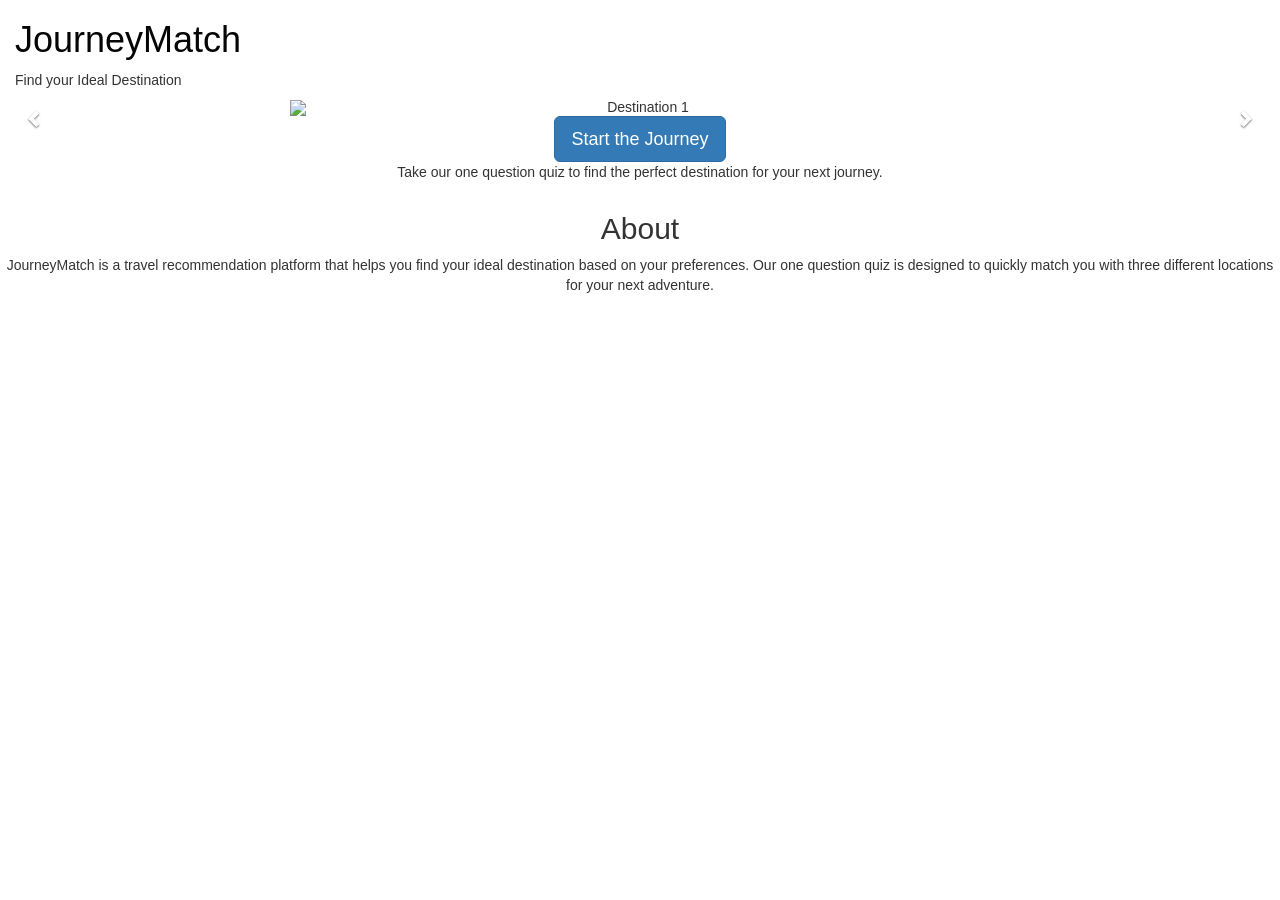
==== index.html @ 7e02f10c "Project Structure complete" ====
<!doctype html>
<html lang="en">
    <head>
        <meta charset="UTF-8" />
        <meta
            name="viewport"
            content="width=device-width, initial-scale=1.0" />
        <title>JourneyMatch</title>
        <link
            rel="stylesheet"
            href="https://maxcdn.bootstrapcdn.com/bootstrap/3.4.1/css/bootstrap.min.css" />
        <link
            rel="stylesheet"
            href="style.css" />
        <script src="https://ajax.googleapis.com/ajax/libs/jquery/3.7.1/jquery.min.js"></script>
        <script src="https://maxcdn.bootstrapcdn.com/bootstrap/3.4.1/js/bootstrap.min.js"></script>
    </head>
    <body>
        <div class="container-fluid text-left">
            <a class="title" href="index.html"><h1>JourneyMatch</h1></a>
            <p>Find your Ideal Destination</p>
        </div>
        <div class="row">
        <div class="col-md-12 text-center">
            <div
                id="imageCarousel"
                class="carousel slide"
                data-ride="carousel">
                <!-- Indicators  -->
                <ol class="carousel-indicators">
                    <li
                        data-target="#imageCarousel"
                        data-slide-to="0"
                        class="active"></li>
                    <li
                        data-target="#imageCarousel"
                        data-slide-to="1"></li>
                    <li
                        data-target="#imageCarousel"
                        data-slide-to="2"></li>
                </ol>
                <!-- Wrapper for slides -->
                <div class="carousel-inner">
                    <div class="item active">
                    <img
                        src="images/destination1.jpg"
                        alt="Destination 1"
                        class="img-responsive center-block" />
                    </div>
                    <div class="item">
                        <img
                            src="images/destination2.jpg"
                            alt="Destination 2"
                            class="img-responsive center-block" />
                    </div>
                    <div class="item">
                        <img
                            src="images/destination3.jpg"
                            alt="Destination 3"
                            class="img-responsive center-block" />
                    </div>
                </div>
                <!-- Left and right controls -->
                <a
                    class="left carousel-control"
                    href="#imageCarousel"
                    data-slide="prev">
                    <span class="glyphicon glyphicon-chevron-left" aria-hidden="true"></span>
                    <span class="sr-only">Previous</span>
                </a>
                <a
                    class="right carousel-control"
                    href="#imageCarousel"
                    data-slide="next">
                        <span class="glyphicon glyphicon-chevron-right" aria-hidden="true"></span>
                        <span class="sr-only">Next</span>
                </a>
            </div>
        </div>
            <div class="col-md-12 text-center">
                <a 
                    href="question.html"
                    class="btn btn-primary btn-lg"
                    type="button">
                    Start the Journey</a>
                <p>
                    Take our one question quiz to find the perfect destination for your next journey.
                </p>
            </div>
            <div class="col-md-12 text-center">
                <h2>About</h2>
                <p>
                    JourneyMatch is a travel recommendation platform that helps you find your ideal destination based on your preferences. 
                    Our one question quiz is designed to quickly match you with three different locations for your next adventure.
                </p>
            </div>
        </div>
    </body>
</html>
---- style.css ----
.carousel-inner .item img{
	width: 70%;
	max-width: 700px;
	height: auto;
	display: block;
	margin: 0 auto;
}

/* Move carousel controls outward and improve visibility */
.carousel-control{
	width:40px;
	height:40px;
	top:50%;
	transform:translateY(-50%);
	background: transparent; /* removed gray circle */
	border-radius:50%;
	z-index:5;
	opacity:1;
}
/* .carousel-control:hover{ background: rgba(0,0,0,0.12); } */
.carousel-control .glyphicon{
	color:#fff;
	font-size:18px;
	line-height:40px;
}
/* Force-remove any leftover background/shadow from other styles */
.carousel-control,
.carousel-control.left,
.carousel-control.right{
    background: none !important;
    background-image: none !important;
    box-shadow: none !important;
}
.carousel-control:before{ background: none !important; }

/* Center button row (Bootstrap 3 compatibility) */
.row.justify-content-center {
    text-align: center;
    margin: 0 auto;
    display: flex;
    justify-content: center;
}
.row.justify-content-center .col-xs-6,
.row.justify-content-center .col-sm-4 {
    float: none;
    display: inline-block;
    vertical-align: top;
}

@media (min-width:768px){
	/* Keep controls visible on larger screens */
	.carousel-control.left{ left:10px; }
	.carousel-control.right{ right:10px; }
}
@media (max-width:767px){
	.carousel-control.left{ left:5px; }
	.carousel-control.right{ right:5px; }
}

a.title{
    color: #050505;
    text-decoration: none;

}
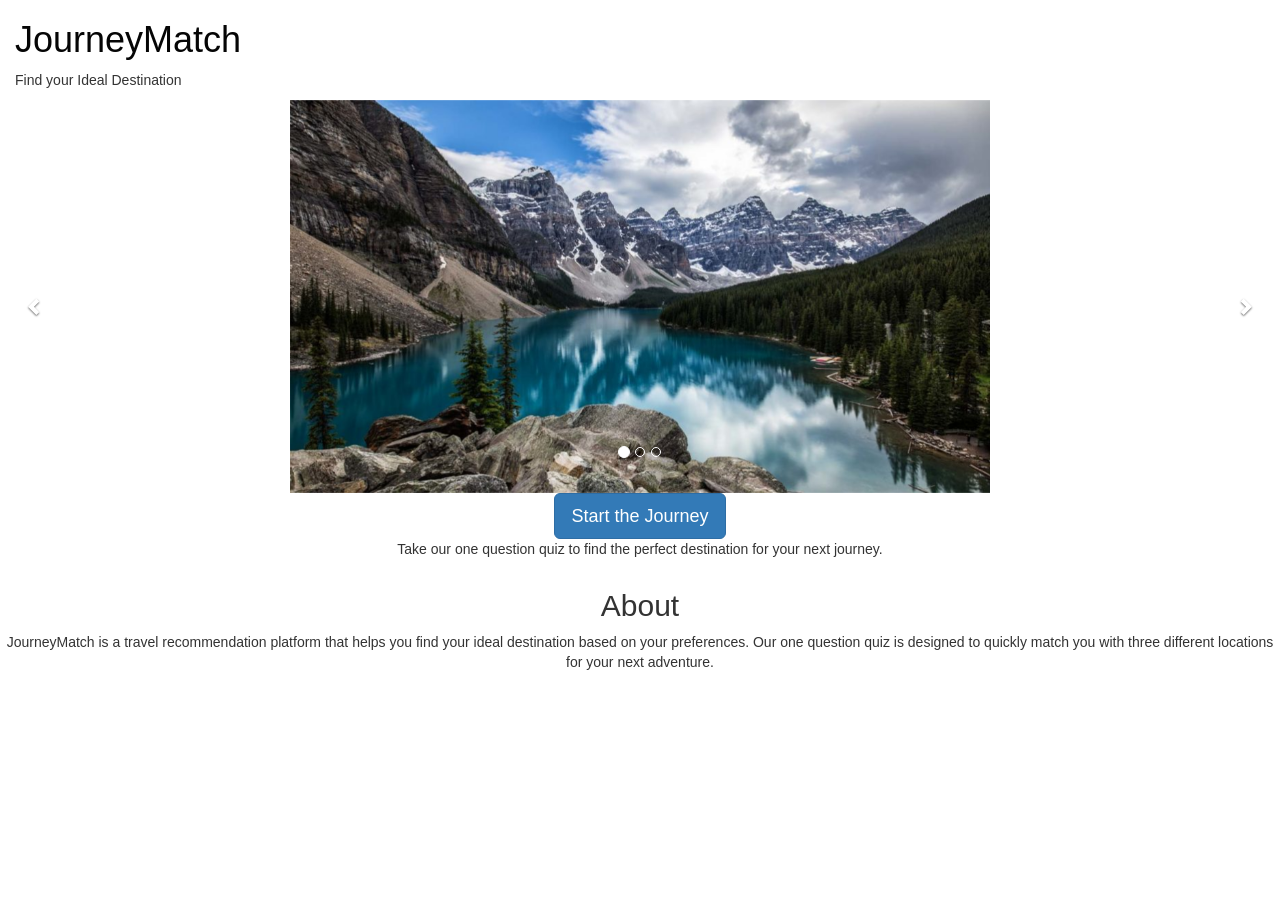
==== commit 8fd8670f: "Fixing Changes" ====
--- a/index.html
+++ b/index.html
@@ -43,19 +43,19 @@
                 <div class="carousel-inner">
                     <div class="item active">
                     <img
-                        src="images/destination1.jpg"
+                        src="Images/Destination1.jpg"
                         alt="Destination 1"
                         class="img-responsive center-block" />
                     </div>
                     <div class="item">
                         <img
-                            src="images/destination2.jpg"
+                            src="Images/Destination2.jpg"
                             alt="Destination 2"
                             class="img-responsive center-block" />
                     </div>
                     <div class="item">
                         <img
-                            src="images/destination3.jpg"
+                            src="Images/Destination3.jpg"
                             alt="Destination 3"
                             class="img-responsive center-block" />
                     </div>
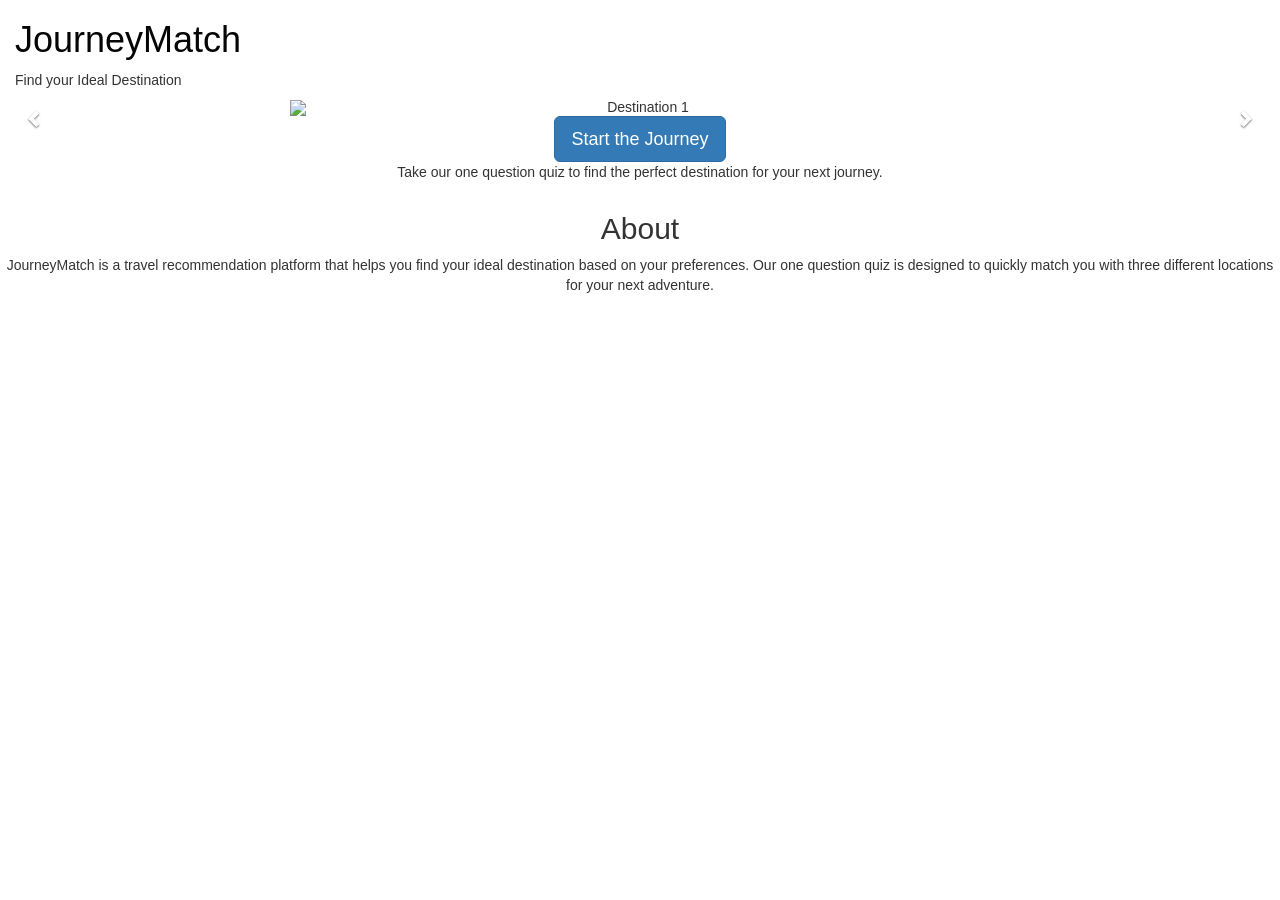
==== commit c1365cb4: "Answers moved to result" ====
--- a/index.html
+++ b/index.html
@@ -43,19 +43,19 @@
                 <div class="carousel-inner">
                     <div class="item active">
                     <img
-                        src="Images/Destination1.jpg"
+                        src="images/destination1.jpg"
                         alt="Destination 1"
                         class="img-responsive center-block" />
                     </div>
                     <div class="item">
                         <img
-                            src="Images/Destination2.jpg"
+                            src="images/destination2.jpg"
                             alt="Destination 2"
                             class="img-responsive center-block" />
                     </div>
                     <div class="item">
                         <img
-                            src="Images/Destination3.jpg"
+                            src="images/destination3.jpg"
                             alt="Destination 3"
                             class="img-responsive center-block" />
                     </div>
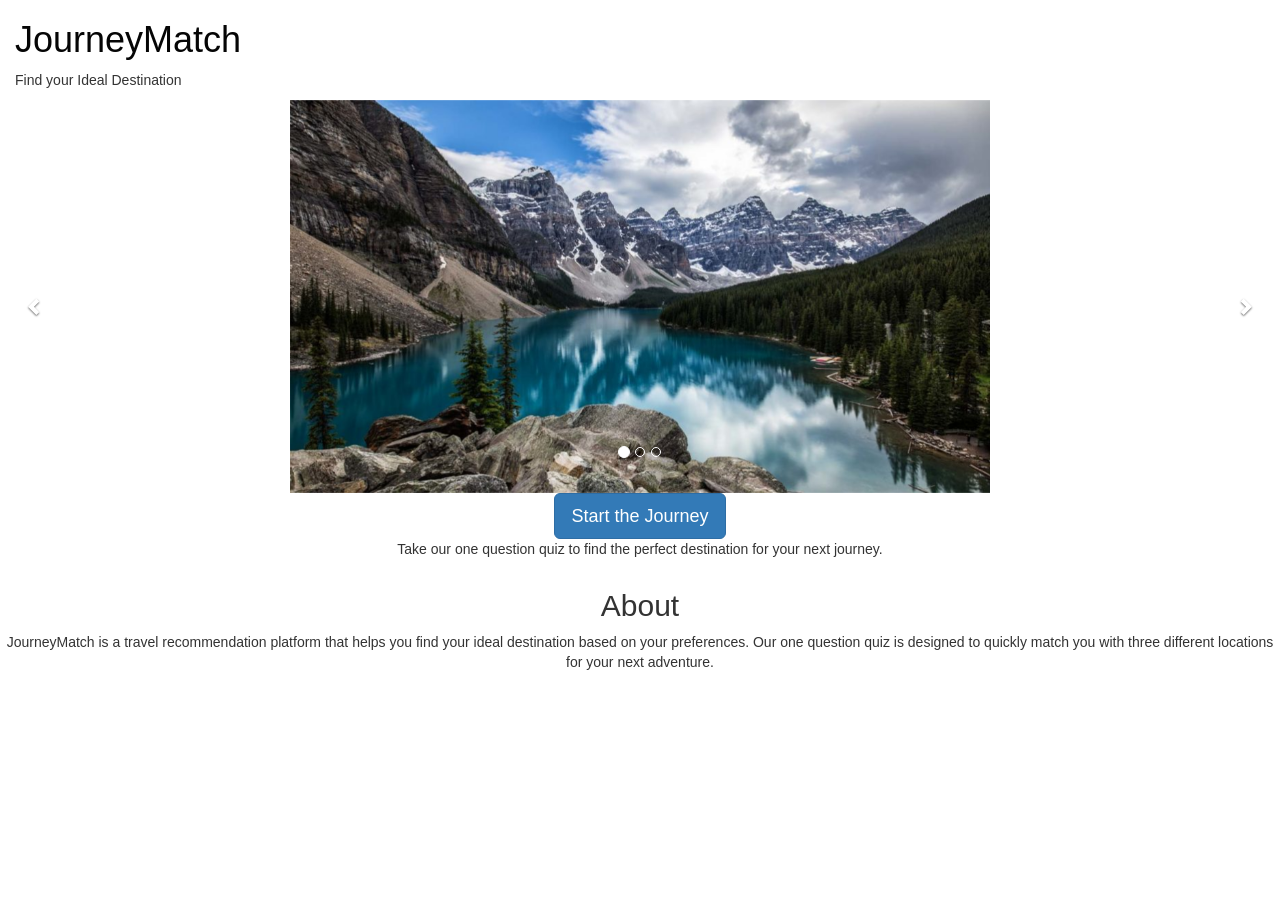
==== commit e015ffc0: "Changes to be committed:     modified:   index.html" ====
--- a/index.html
+++ b/index.html
@@ -43,19 +43,19 @@
                 <div class="carousel-inner">
                     <div class="item active">
                     <img
-                        src="images/destination1.jpg"
+                        src="Images/Destination1.jpg"
                         alt="Destination 1"
                         class="img-responsive center-block" />
                     </div>
                     <div class="item">
                         <img
-                            src="images/destination2.jpg"
+                            src="Images/Destination2.jpg"
                             alt="Destination 2"
                             class="img-responsive center-block" />
                     </div>
                     <div class="item">
                         <img
-                            src="images/destination3.jpg"
+                            src="Images/Destination3.jpg"
                             alt="Destination 3"
                             class="img-responsive center-block" />
                     </div>
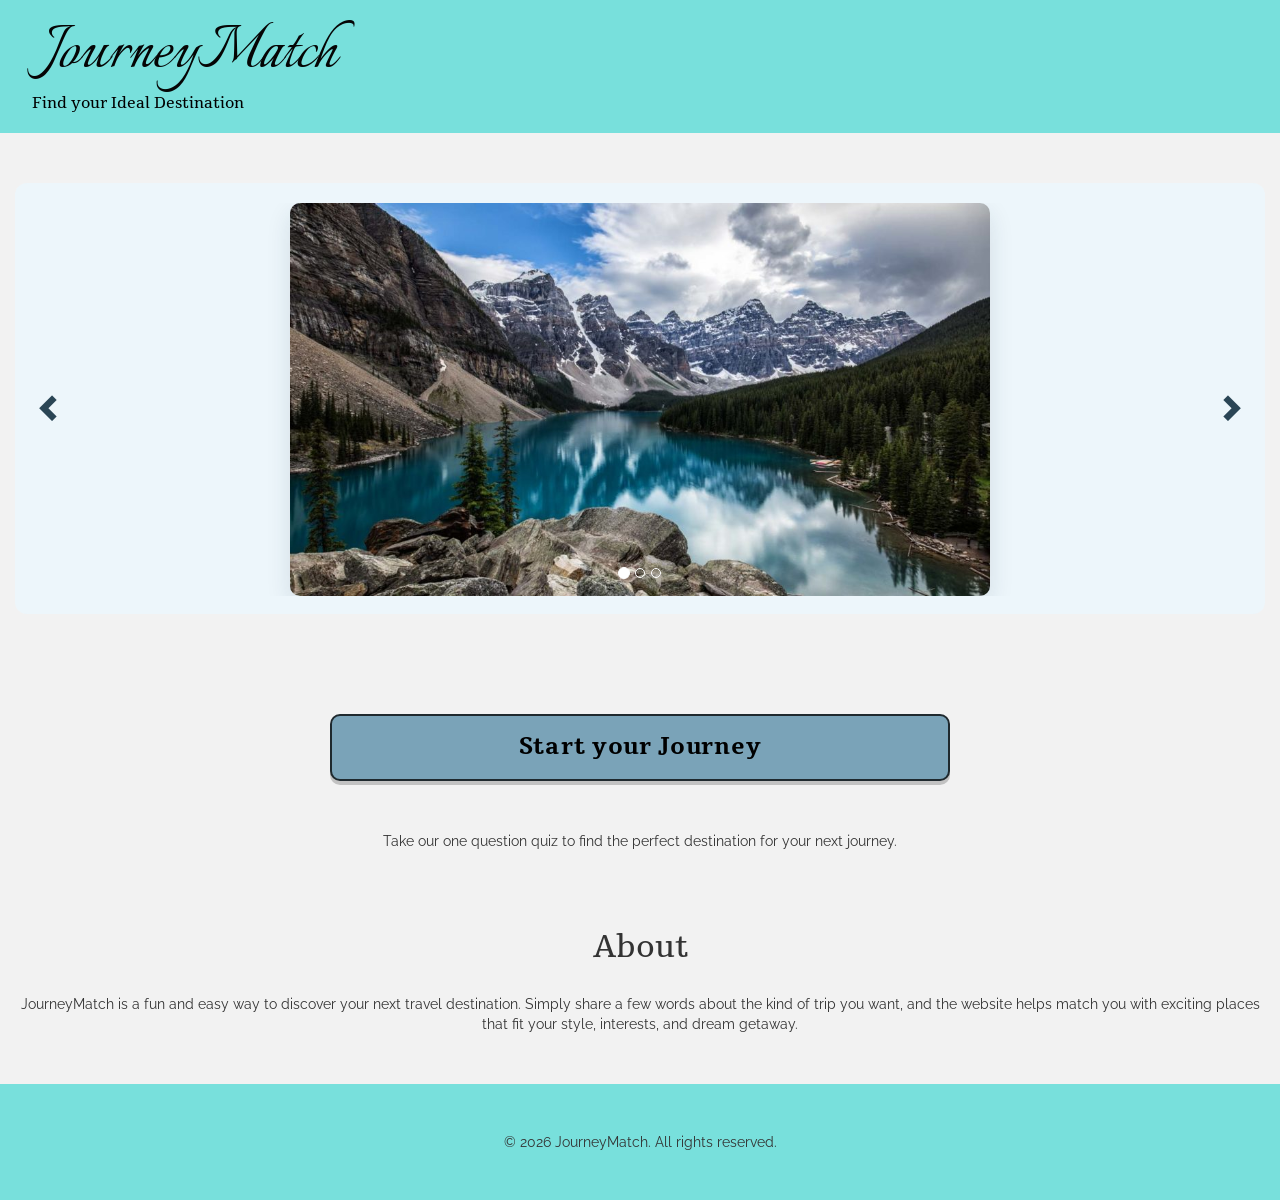
==== commit 3c09df75: "styling home, question, and result pages" ====
--- a/index.html
+++ b/index.html
@@ -1,99 +1,130 @@
 <!doctype html>
 <html lang="en">
-    <head>
-        <meta charset="UTF-8" />
-        <meta
-            name="viewport"
-            content="width=device-width, initial-scale=1.0" />
-        <title>JourneyMatch</title>
-        <link
-            rel="stylesheet"
-            href="https://maxcdn.bootstrapcdn.com/bootstrap/3.4.1/css/bootstrap.min.css" />
-        <link
-            rel="stylesheet"
-            href="style.css" />
-        <script src="https://ajax.googleapis.com/ajax/libs/jquery/3.7.1/jquery.min.js"></script>
-        <script src="https://maxcdn.bootstrapcdn.com/bootstrap/3.4.1/js/bootstrap.min.js"></script>
-    </head>
-    <body>
-        <div class="container-fluid text-left">
-            <a class="title" href="index.html"><h1>JourneyMatch</h1></a>
-            <p>Find your Ideal Destination</p>
+  <head>
+    <meta charset="UTF-8" />
+    <meta
+      name="viewport"
+      content="width=device-width, initial-scale=1.0" />
+    <title>JourneyMatch</title>
+    <link
+      rel="stylesheet"
+      href="https://maxcdn.bootstrapcdn.com/bootstrap/3.4.1/css/bootstrap.min.css" />
+    <link
+      rel="stylesheet"
+      href="style.css" />
+    <script src="https://ajax.googleapis.com/ajax/libs/jquery/3.7.1/jquery.min.js"></script>
+    <script src="https://maxcdn.bootstrapcdn.com/bootstrap/3.4.1/js/bootstrap.min.js"></script>
+  </head>
+  <body>
+    <!-- Header section with the site title and slogan -->
+    <div class="container-fluid text-left">
+      <a
+        class="title"
+        href="index.html"
+        ><h1>JourneyMatch</h1></a
+      >
+      <p id="Slogen">Find your Ideal Destination</p>
+    </div>
+
+    <!-- Main section with the destination image carousel -->
+    <div class="row">
+      <div class="col-md-12 text-center">
+        <div
+          id="imageCarousel"
+          class="carousel slide"
+          data-ride="carousel">
+          <!-- Carousel indicators and image slides -->
+          <ol class="carousel-indicators">
+            <li
+              data-target="#imageCarousel"
+              data-slide-to="0"
+              class="active"></li>
+            <li
+              data-target="#imageCarousel"
+              data-slide-to="1"></li>
+            <li
+              data-target="#imageCarousel"
+              data-slide-to="2"></li>
+          </ol>
+
+          <div class="carousel-inner">
+            <div class="item active">
+              <img
+                src="Images/Destination1.jpg"
+                alt="Destination 1"
+                class="img-responsive center-block" />
+            </div>
+            <div class="item">
+              <img
+                src="Images/Destination2.jpg"
+                alt="Destination 2"
+                class="img-responsive center-block" />
+            </div>
+            <div class="item">
+              <img
+                src="Images/Destination3.jpg"
+                alt="Destination 3"
+                class="img-responsive center-block" />
+            </div>
+          </div>
+
+          <!-- Carousel controls for previous and next slides -->
+          <a
+            class="left carousel-control"
+            href="#imageCarousel"
+            data-slide="prev">
+            <span
+              class="glyphicon glyphicon-chevron-left"
+              aria-hidden="true"></span>
+            <span class="sr-only">Previous</span>
+          </a>
+          <a
+            class="right carousel-control"
+            href="#imageCarousel"
+            data-slide="next">
+            <span
+              class="glyphicon glyphicon-chevron-right"
+              aria-hidden="true"></span>
+            <span class="sr-only">Next</span>
+          </a>
         </div>
-        <div class="row">
-        <div class="col-md-12 text-center">
-            <div
-                id="imageCarousel"
-                class="carousel slide"
-                data-ride="carousel">
-                <!-- Indicators  -->
-                <ol class="carousel-indicators">
-                    <li
-                        data-target="#imageCarousel"
-                        data-slide-to="0"
-                        class="active"></li>
-                    <li
-                        data-target="#imageCarousel"
-                        data-slide-to="1"></li>
-                    <li
-                        data-target="#imageCarousel"
-                        data-slide-to="2"></li>
-                </ol>
-                <!-- Wrapper for slides -->
-                <div class="carousel-inner">
-                    <div class="item active">
-                    <img
-                        src="Images/Destination1.jpg"
-                        alt="Destination 1"
-                        class="img-responsive center-block" />
-                    </div>
-                    <div class="item">
-                        <img
-                            src="Images/Destination2.jpg"
-                            alt="Destination 2"
-                            class="img-responsive center-block" />
-                    </div>
-                    <div class="item">
-                        <img
-                            src="Images/Destination3.jpg"
-                            alt="Destination 3"
-                            class="img-responsive center-block" />
-                    </div>
-                </div>
-                <!-- Left and right controls -->
-                <a
-                    class="left carousel-control"
-                    href="#imageCarousel"
-                    data-slide="prev">
-                    <span class="glyphicon glyphicon-chevron-left" aria-hidden="true"></span>
-                    <span class="sr-only">Previous</span>
-                </a>
-                <a
-                    class="right carousel-control"
-                    href="#imageCarousel"
-                    data-slide="next">
-                        <span class="glyphicon glyphicon-chevron-right" aria-hidden="true"></span>
-                        <span class="sr-only">Next</span>
-                </a>
-            </div>
-        </div>
-            <div class="col-md-12 text-center">
-                <a 
-                    href="question.html"
-                    class="btn btn-primary btn-lg"
-                    type="button">
-                    Start the Journey</a>
-                <p>
-                    Take our one question quiz to find the perfect destination for your next journey.
-                </p>
-            </div>
-            <div class="col-md-12 text-center">
-                <h2>About</h2>
-                <p>
-                    JourneyMatch is a travel recommendation platform that helps you find your ideal destination based on your preferences. 
-                    Our one question quiz is designed to quickly match you with three different locations for your next adventure.
-                </p>
-            </div>
-        </div>
-    </body>
+      </div>
+
+      <!-- CTA section with the main journey button -->
+      <div
+        class="col-md-12 text-center"
+        id="journeySection">
+        <a
+          href="question.html"
+          class="btn btn-primary btn-lg"
+          type="button"
+          id="button">
+          Start your Journey</a
+        >
+        <p>
+          Take our one question quiz to find the perfect destination for your
+          next journey.
+        </p>
+      </div>
+
+      <!-- About section describing the website purpose -->
+      <div class="col-md-12 text-center">
+        <h2 id="about">About</h2>
+        <p>
+          JourneyMatch is a fun and easy way to discover your next travel
+          destination. Simply share a few words about the kind of trip you want,
+          and the website helps match you with exciting places that fit your
+          style, interests, and dream getaway.
+        </p>
+      </div>
+    </div>
+
+    <!-- Footer section with copyright info -->
+    <footer
+      class="text-center"
+      id="footer"
+      style="margin-top: 20px">
+      <p>&copy; 2026 JourneyMatch. All rights reserved.</p>
+    </footer>
+  </body>
 </html>
--- a/style.css
+++ b/style.css
@@ -1,37 +1,16 @@
-.carousel-inner .item img{
-	width: 70%;
-	max-width: 700px;
-	height: auto;
-	display: block;
-	margin: 0 auto;
-}
-
-/* Move carousel controls outward and improve visibility */
-.carousel-control{
-	width:40px;
-	height:40px;
-	top:50%;
-	transform:translateY(-50%);
-	background: transparent; /* removed gray circle */
-	border-radius:50%;
-	z-index:5;
-	opacity:1;
-}
-/* .carousel-control:hover{ background: rgba(0,0,0,0.12); } */
-.carousel-control .glyphicon{
-	color:#fff;
-	font-size:18px;
-	line-height:40px;
-}
-/* Force-remove any leftover background/shadow from other styles */
-.carousel-control,
-.carousel-control.left,
-.carousel-control.right{
-    background: none !important;
-    background-image: none !important;
-    box-shadow: none !important;
-}
-.carousel-control:before{ background: none !important; }
+@import url('https://fonts.googleapis.com/css2?family=Great+Vibes&family=Tienne:wght@400;700&family=Raleway:wght@400;500;600;700&family=Italianno&display=swap');
+
+/* Global page setup and background styling */
+html, body {
+    width: 100%;
+    overflow-x: hidden;
+}
+
+body {
+    font-family: 'Raleway', sans-serif;
+    margin: 0;
+    background-color: #f2f2f2;
+}
 
 /* Center button row (Bootstrap 3 compatibility) */
 .row.justify-content-center {
@@ -57,9 +36,573 @@
 	.carousel-control.right{ right:5px; }
 }
 
-a.title{
+/* Page layout row that stretches full width */
+.row {
+    width: 100vw;
+    margin-left: calc(50% - 50vw);
+    margin-right: calc(50% - 50vw);
+}
+
+/* Header banner styling for the JourneyMatch title and slogan */
+.container-fluid {
+    width: 100vw;
+    margin-left: calc(50% - 50vw);
+    background-color: #78E0DC;
+    padding: 16px 24px 18px;
+    box-sizing: border-box;
+    text-align: left;
+}
+
+#Slogen {
+    margin: 0;
+    margin-left: 8px;
+	margin-top: 1px;
+    font-family: 'Tienne', serif;
+    font-size: 1.5rem;
+    line-height: 1.5;
+    color: #000;
+}
+/* Title link styling */
+a.title,
+a.title:hover,
+a.title:focus,
+a.title:active,
+a.title:visited {
     color: #050505;
     text-decoration: none;
-
-}
-
+}
+
+a.title{
+    display: inline-block;
+    color: #050505;
+    text-decoration: none;
+    font-family: 'Italianno', cursive;
+    font-size: clamp(3.8rem, 6vw, 7.5rem);
+    line-height: 0.9;
+    margin: 0;
+}
+
+a.title h1 {
+    margin: 0;
+	margin-left: 20px;
+    font-family: inherit;
+    font-size: inherit;
+    font-weight: 400;
+    line-height: 1;
+}
+
+/* Footer styling to match the turquoise header */
+#footer {
+    width: 100vw;
+    margin-left: calc(50% - 50vw);
+    margin-top: auto;
+    background-color: #78E0DC;
+    padding: 18px 0;
+    box-sizing: border-box;
+}
+
+/* Spacing for the image carousel and action sections */
+#imageCarousel {
+	margin-top: 50px;
+	margin-bottom: 50px;
+	position: relative;
+	display: block;
+	background: #edf6fb;
+	border: none;
+	border-radius: 12px;
+	padding: 20px 18px 18px;
+	box-shadow: none;
+}
+
+#journeySection {
+	margin-top: 30px;
+	margin-bottom: 30px;
+}
+
+p{
+	margin-top: 30px;
+	margin-bottom: 30px;
+}
+
+/* About section heading styling */
+#about {
+	margin-top: 20px;
+	margin-bottom: 20px;
+	font-family: 'Tienne', serif;
+}
+
+/* Main CTA button styling */
+#button {
+    margin-top: 20px;
+    margin-bottom: 20px;
+    padding: 16px 34px;
+    min-width: 360px;
+    width: 620px;
+    max-width: 90%;
+    font-family: 'Tienne', serif;
+    font-size: 2.3rem;
+    font-weight: 700;
+    letter-spacing: 0.03em;
+    background-color: #7AA3B8;
+    border: 2px solid rgba(0, 0, 0, 0.75);
+    border-radius: 10px;
+    box-shadow: 0 4px 0 rgba(0, 0, 0, 0.2);
+    color: #000000;
+    transition: transform 0.15s ease, box-shadow 0.15s ease;
+}
+
+#button:hover,
+#button:focus,
+#button:active {
+    background-color: #6d95a9;
+    color: #000;
+    transform: translateY(-1px);
+    box-shadow: 0 6px 0 rgba(0, 0, 0, 0.2);
+}
+
+/* Result page carousel styling to match the app theme */
+#carousel {
+    position: relative;
+    background: #edf6fb;
+    border: none;
+    border-radius: 12px;
+    margin-top: 25px;
+    text-align: left;
+    overflow: hidden;
+    box-shadow: none;
+    padding: 20px 20px 18px;
+}
+
+.slide {
+    display: none;
+    min-height: 250px;
+    padding: 32px 70px 55px;
+    background: transparent;
+}
+
+.slide.active {
+    display: block;
+    animation: fade 0.35s ease;
+}
+
+@keyframes fade {
+    from {
+        opacity: 0;
+        transform: translateX(12px);
+    }
+    to {
+        opacity: 1;
+        transform: translateX(0);
+    }
+}
+
+.slide .rank {
+    display: inline-block;
+    width: 34px;
+    height: 34px;
+    line-height: 34px;
+    text-align: center;
+    border-radius: 50%;
+    background: #153243;
+    color: #fff;
+    font-family: 'Tienne', serif;
+    font-weight: 700;
+    margin-bottom: 10px;
+}
+
+.slide h3 {
+    margin: 6px 0 2px;
+    font-family: 'Tienne', serif;
+    color: #000;
+}
+
+.slide .country {
+    color: #153243;
+    font-style: italic;
+    margin-bottom: 14px;
+}
+
+.slide .description {
+    font-size: 16px;
+    white-space: pre-wrap;
+    margin: 0;
+    font-family: 'Raleway', sans-serif;
+    color: #000;
+}
+
+.slide .why {
+    margin: 14px 0 0;
+    padding-left: 12px;
+    border-left: 3px solid #78E0DC;
+    color: #000;
+    font-family: 'Raleway', sans-serif;
+}
+
+.nav-arrow {
+    position: absolute;
+    top: 50%;
+    transform: translateY(-50%);
+    border: none;
+    background: transparent;
+    color: #153243;
+    font-size: 34px;
+    line-height: 1;
+    padding: 8px 16px;
+    cursor: pointer;
+    opacity: 0.75;
+}
+
+.nav-arrow:hover {
+    opacity: 1;
+}
+
+.nav-arrow:focus {
+    outline: none;
+}
+
+#prevBtn {
+    left: 2px;
+}
+
+#nextBtn {
+    right: 2px;
+}
+
+#counter {
+    position: absolute;
+    top: 14px;
+    right: 22px;
+    font-size: 12px;
+    letter-spacing: 1px;
+    text-transform: uppercase;
+    color: #153243;
+    font-family: 'Tienne', serif;
+    font-weight: 700;
+}
+
+#dots {
+    position: absolute;
+    bottom: 16px;
+    left: 0;
+    right: 0;
+    text-align: center;
+    margin: 0;
+    padding: 0;
+    list-style: none;
+}
+
+#dots li {
+    display: inline-block;
+    width: 11px;
+    height: 11px;
+    margin: 0 4px;
+    border: 1px solid #153243;
+    border-radius: 50%;
+    cursor: pointer;
+    background: transparent;
+}
+
+#dots li.active {
+    background: #78E0DC;
+    border-color: #153243;
+}
+
+.message {
+    padding: 30px;
+    white-space: pre-wrap;
+    font-family: 'Tienne', serif;
+    font-size: 1.2rem;
+    color: #000;
+}
+
+.result-row {
+    width: auto;
+    margin-left: auto;
+    margin-right: auto;
+}
+
+.result-row .col-md-8 {
+    float: none;
+    margin: 0 auto;
+    width: 100%;
+    max-width: 900px;
+}
+
+.text-muted {
+    color: #153243;
+    font-family: 'Raleway', sans-serif;
+}
+#back-to-question,
+#back-to-home {
+    display: inline-block;
+    margin: 0;
+}
+
+.result-actions {
+    display: flex;
+    flex-direction: row;
+    justify-content: center;
+    align-items: center;
+    gap: 12px;
+    flex-wrap: wrap;
+    margin: 20px auto 0;
+    width: fit-content;
+    max-width: 100%;
+}
+
+#back-to-question,
+#back-to-home {
+    margin-top: 10px;
+    margin-bottom: 0;
+    padding: 14px 26px;
+    min-width: 180px;
+    width: auto;
+    max-width: 90%;
+    font-family: 'Tienne', serif;
+    font-size: 1.1rem;
+    font-weight: 700;
+    letter-spacing: 0.03em;
+    background-color: #7AA3B8;
+    border: 2px solid rgba(0, 0, 0, 0.75);
+    border-radius: 10px;
+    box-shadow: 0 4px 0 rgba(0, 0, 0, 0.2);
+    color: #000000;
+    transition: transform 0.15s ease, box-shadow 0.15s ease;
+}
+
+#back-to-question:hover,
+#back-to-question:focus,
+#back-to-question:active,
+#back-to-home:hover,
+#back-to-home:focus,
+#back-to-home:active {
+    background-color: #6d95a9;
+    color: #000;
+    transform: translateY(-1px);
+    box-shadow: 0 6px 0 rgba(0, 0, 0, 0.2);
+}
+
+#back-to-home {
+    background-color: #d9eef7;
+}
+
+#based-on {
+	font-family: 'Tienne', serif;
+	font-weight: 200;
+	font-size: 13px;
+}
+#ideal-destinations{
+	font-family: 'Tienne', serif;
+	font-size: 35px;
+}
+
+/* Form styling */
+#recommendForm {
+	width: 80%;
+	max-width: 900px;
+	margin: 50px auto;
+	padding: 50px 50px;
+	min-height: 400px;
+	font-family: 'Tienne', serif;
+	font-size: 1.5rem;
+	font-weight: 700;
+	letter-spacing: 0.03em;
+	background-color: #7AA3B8;
+	border-radius: 10px;
+	border: 2px solid #000;
+	box-sizing: border-box;
+	display: flex;
+	flex-direction: column;
+	justify-content: center;
+}
+
+#question-page {
+	display: flex;
+	align-items: center;
+	justify-content: center;
+	padding: 30px 0 10px;
+	box-sizing: border-box;
+}
+
+#form {
+	text-align: center;
+	max-width: 90%;
+	margin-left: auto;
+	margin-right: auto;
+	width: 100%;
+}
+
+#question {
+	margin-bottom: 20px;
+	font-family: 'Tienne', serif;
+	font-size: 20px;
+	font-weight: 700;
+	letter-spacing: 0.03em;
+	padding-bottom: 30px;
+}
+
+#inputQuestion {
+	width: 100%;
+	padding: 10px;
+	font-size: 16px;
+	border: 1px solid #ccc;
+	border-radius: 4px;
+	box-sizing: border-box;
+	margin-bottom: 20px;
+}
+
+#submitBtn,
+#again {
+	padding: 10px 20px;
+	font-size: 16px;
+	background-color: #153243;
+	border: none;
+	border-radius: 4px;
+	font-family: 'Tienne', serif;
+	cursor: pointer;
+	transition: background-color 0.3s ease;
+	color: #fff;
+}
+
+#submitBtn:hover,
+#again:hover {
+	background-color: #0f2a36;
+}
+
+#status {
+	display: none;
+	width: min(900px, calc(100% - 40px));
+	max-width: 900px;
+	margin: 0;
+	padding: 18px 18px;
+	border-radius: 10px;
+	border: 2px solid rgba(0, 0, 0, 0.8);
+	background-color: #d9eef7;
+	color: #000;
+	font-family: 'Tienne', serif;
+	font-size: 1.1rem;
+	font-weight: 700;
+	line-height: 1.5;
+	box-sizing: border-box;
+	text-align: center;
+	box-shadow: 0 4px 0 rgba(0, 0, 0, 0.15);
+}
+
+#status-wrapper {
+	display: flex;
+	justify-content: center;
+	width: 100%;
+	margin-top: 20px;
+}
+
+#status.alert-info {
+	display: flex;
+	align-items: center;
+	justify-content: center;
+	gap: 12px;
+}
+
+#status.alert-info .status-text {
+	display: inline-block;
+	white-space: normal;
+}
+
+#status.alert-info::before {
+	content: "";
+	display: inline-block;
+	width: 14px;
+	height: 14px;
+	border: 3px solid rgba(21, 50, 67, 0.2);
+	border-top-color: #153243;
+	border-radius: 50%;
+	animation: spin 1s linear infinite;
+	flex-shrink: 0;
+}
+
+#status.alert-danger {
+	background-color: #f8d7da;
+	border-color: rgba(0, 0, 0, 0.8);
+	color: #000;
+}
+
+@keyframes spin {
+	to {
+		transform: rotate(360deg);
+	}
+}
+
+#homeLink {
+	display: inline-block;
+	margin-top: 20px;
+	font-family: 'Tienne', serif;
+	font-size: 1.8rem;
+	color: #000;
+	text-decoration: none;
+}
+
+/* Carousel image sizing and layout */
+#imageCarousel {
+	margin-top: 50px;
+	margin-bottom: 50px;
+	position: relative;
+	display: block;
+	background: #edf6fb;
+	border: none;
+	border-radius: 12px;
+	padding: 20px 18px 18px;
+	box-shadow: none;
+}
+
+.carousel-inner {
+	position: relative;
+	overflow: hidden;
+}
+
+.item {
+	display: none;
+}
+
+.item.active {
+	display: block;
+}
+
+.carousel-inner .item img {
+	width: 70%;
+	max-width: 700px;
+	height: auto;
+	display: block;
+	margin: 0 auto;
+	max-height: 420px;
+	object-fit: cover;
+	border-radius: 10px;
+	box-shadow: 0 10px 24px rgba(21, 50, 67, 0.12);
+}
+
+.carousel-control {
+	width: 40px;
+	height: 40px;
+	top: 50%;
+	transform: translateY(-50%);
+	background: transparent;
+	z-index: 5;
+	opacity: 1;
+}
+
+.carousel-control .glyphicon {
+	color: #153243;
+	font-size: 28px;
+	line-height: 40px;
+	text-shadow: none;
+}
+
+.carousel-control,
+.carousel-control.left,
+.carousel-control.right {
+    background: none !important;
+    background-image: none !important;
+    box-shadow: none !important;
+    color: #153243 !important;
+    opacity: 0.9;
+}
+
+.carousel-control:before { background: none !important; }
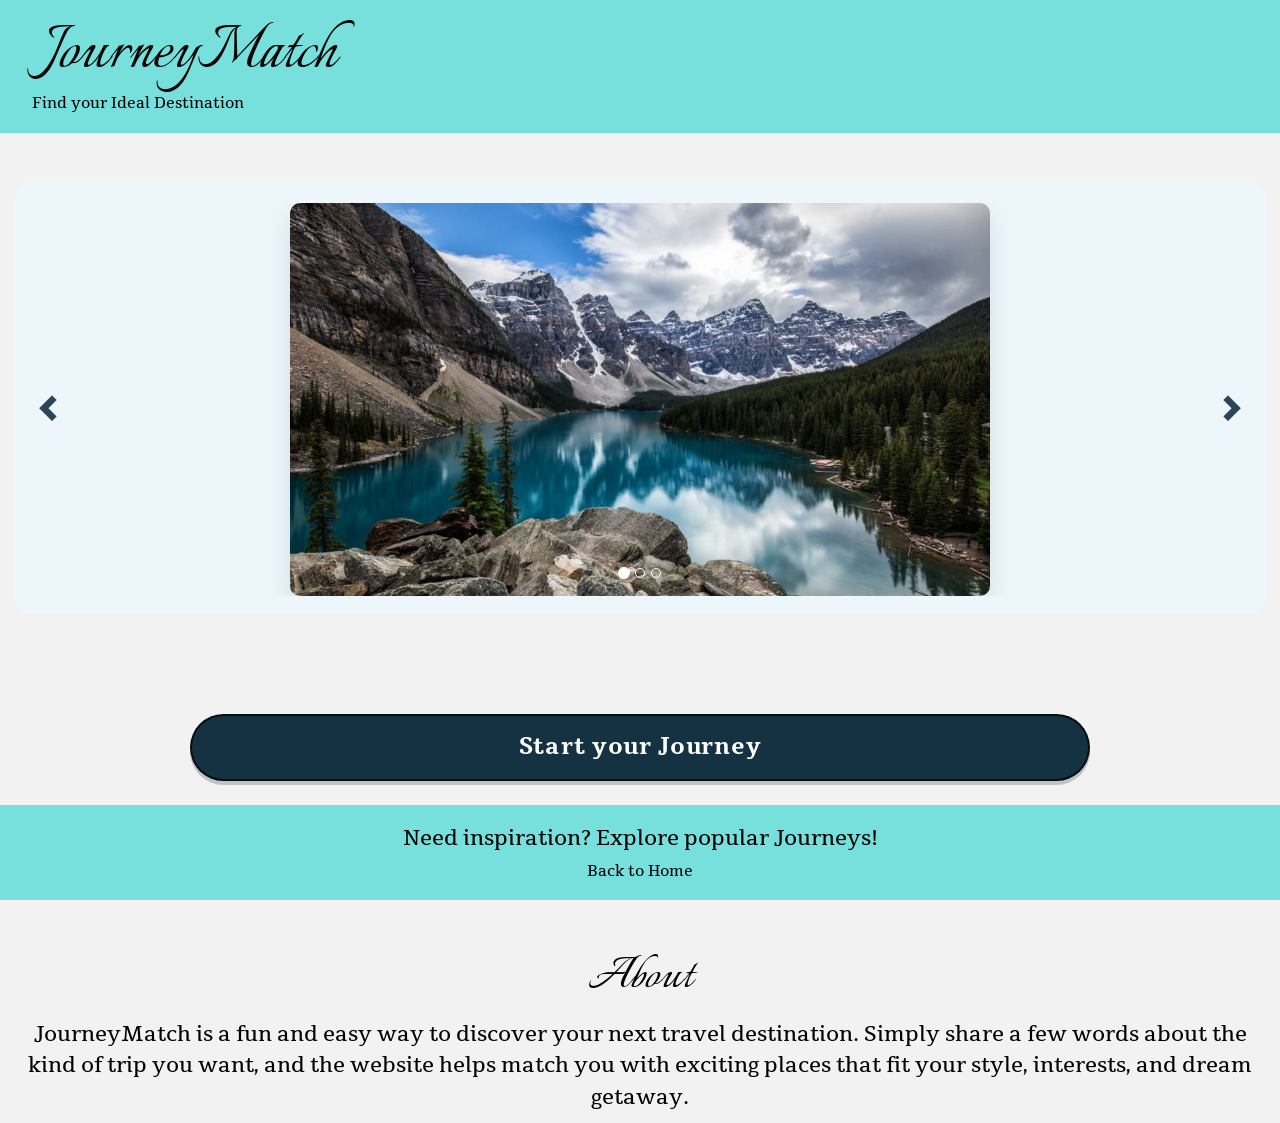
==== commit af39ef58: "updated index and questions page to look more clean" ====
--- a/index.html
+++ b/index.html
@@ -101,7 +101,7 @@
           id="button">
           Start your Journey</a
         >
-        <p>
+        <p id="journey-text">
           Take our one question quiz to find the perfect destination for your
           next journey.
         </p>
@@ -110,7 +110,7 @@
       <!-- About section describing the website purpose -->
       <div class="col-md-12 text-center">
         <h2 id="about">About</h2>
-        <p>
+        <p id="about-text">
           JourneyMatch is a fun and easy way to discover your next travel
           destination. Simply share a few words about the kind of trip you want,
           and the website helps match you with exciting places that fit your
@@ -124,7 +124,8 @@
       class="text-center"
       id="footer"
       style="margin-top: 20px">
-      <p>&copy; 2026 JourneyMatch. All rights reserved.</p>
+      <p>Need inspiration? Explore popular Journeys!</p>
+      <a href="index.html"> Back to Home</a>
     </footer>
   </body>
 </html>
--- a/style.css
+++ b/style.css
@@ -10,6 +10,9 @@
     font-family: 'Raleway', sans-serif;
     margin: 0;
     background-color: #f2f2f2;
+    min-height: 100vh;
+    display: flex;
+    flex-direction: column;
 }
 
 /* Center button row (Bootstrap 3 compatibility) */
@@ -92,9 +95,26 @@
 }
 
 /* Footer styling to match the turquoise header */
+
+#footer p{
+    
+    margin: 0;
+    font-family: 'Tienne', serif;
+    font-size: 2.1rem;
+    color: #000;
+}
+#footer a{
+    display: inline-block;
+    margin-top: 8px;
+    font-family: 'Tienne', serif;
+    font-size: 1.5rem;
+    color: #000;
+    text-decoration: none;
+}  
 #footer {
-    width: 100vw;
-    margin-left: calc(50% - 50vw);
+    width: 100%;
+    position:fixed;
+    bottom: 0;
     margin-top: auto;
     background-color: #78E0DC;
     padding: 18px 0;
@@ -119,7 +139,11 @@
 	margin-bottom: 30px;
 }
 
-p{
+#journey-text {
+    font-family: 'Tienne', serif;
+    font-size: 2.5rem;
+    line-height: 1.5;
+    color: #000;
 	margin-top: 30px;
 	margin-bottom: 30px;
 }
@@ -127,37 +151,41 @@
 /* About section heading styling */
 #about {
 	margin-top: 20px;
-	margin-bottom: 20px;
-	font-family: 'Tienne', serif;
-}
-
+	font-family: 'Italianno',
+        cursive;
+    color: #000;
+    font-size: 5.5rem;
+}
+
+#about-text {
+    font-family: 'Tienne', serif;
+    font-size: 2.1rem;
+    line-height: 1.5;
+    color: #000;
+}
 /* Main CTA button styling */
 #button {
     margin-top: 20px;
     margin-bottom: 20px;
     padding: 16px 34px;
     min-width: 360px;
-    width: 620px;
+    width: 900px;
     max-width: 90%;
     font-family: 'Tienne', serif;
     font-size: 2.3rem;
     font-weight: 700;
     letter-spacing: 0.03em;
-    background-color: #7AA3B8;
+    background-color: #153243;
     border: 2px solid rgba(0, 0, 0, 0.75);
-    border-radius: 10px;
+    border-radius: 999px;
     box-shadow: 0 4px 0 rgba(0, 0, 0, 0.2);
-    color: #000000;
+    color: #ffffff;
     transition: transform 0.15s ease, box-shadow 0.15s ease;
 }
 
-#button:hover,
-#button:focus,
-#button:active {
-    background-color: #6d95a9;
-    color: #000;
-    transform: translateY(-1px);
-    box-shadow: 0 6px 0 rgba(0, 0, 0, 0.2);
+#button.btn,
+#button.btn-primary {
+    border-radius: 999px;
 }
 
 /* Result page carousel styling to match the app theme */
@@ -398,51 +426,54 @@
 
 /* Form styling */
 #recommendForm {
-	width: 80%;
-	max-width: 900px;
+	width: 100%;
+	max-width: 1300px;
+	min-height: 400px;
 	margin: 50px auto;
-	padding: 50px 50px;
-	min-height: 400px;
-	font-family: 'Tienne', serif;
-	font-size: 1.5rem;
-	font-weight: 700;
-	letter-spacing: 0.03em;
-	background-color: #7AA3B8;
-	border-radius: 10px;
-	border: 2px solid #000;
+	border-radius: 20px;
+	padding: 150px 50px 100px;
+	box-shadow: 0 4px 8px 0 rgba(0, 0, 0, 0.2),
+		0 6px 20px 0 rgba(0, 0, 0, 0.19);
 	box-sizing: border-box;
-	display: flex;
-	flex-direction: column;
-	justify-content: center;
 }
 
 #question-page {
+	flex: 1;
 	display: flex;
 	align-items: center;
 	justify-content: center;
-	padding: 30px 0 10px;
+	padding: 30px 20px 10px;
 	box-sizing: border-box;
+	width: 100%;
+	min-height: 420px;
 }
 
 #form {
 	text-align: center;
-	max-width: 90%;
-	margin-left: auto;
-	margin-right: auto;
 	width: 100%;
+	margin: 0 auto;
+    padding-bottom: 5%;
+}
+
+.form-group {
+	margin: 15px;
 }
 
 #question {
+	display: block;
+	width: 100%;
 	margin-bottom: 20px;
 	font-family: 'Tienne', serif;
 	font-size: 20px;
 	font-weight: 700;
 	letter-spacing: 0.03em;
-	padding-bottom: 30px;
+	padding-bottom: 20px;
+	text-align: center;
 }
 
 #inputQuestion {
 	width: 100%;
+	max-width: 100%;
 	padding: 10px;
 	font-size: 16px;
 	border: 1px solid #ccc;
@@ -457,22 +488,32 @@
 	font-size: 16px;
 	background-color: #153243;
 	border: none;
-	border-radius: 4px;
+	border-radius: 999px;
 	font-family: 'Tienne', serif;
 	cursor: pointer;
 	transition: background-color 0.3s ease;
 	color: #fff;
+	min-width: 150px;
 }
 
 #submitBtn:hover,
 #again:hover {
 	background-color: #0f2a36;
+}
+
+#status-wrapper {
+	display: flex;
+	justify-content: center;
+	width: 100%;
+	min-height: 70px;
+	margin-top: 20px;
 }
 
 #status {
 	display: none;
 	width: min(900px, calc(100% - 40px));
 	max-width: 900px;
+	min-height: 54px;
 	margin: 0;
 	padding: 18px 18px;
 	border-radius: 10px;
@@ -488,13 +529,6 @@
 	box-shadow: 0 4px 0 rgba(0, 0, 0, 0.15);
 }
 
-#status-wrapper {
-	display: flex;
-	justify-content: center;
-	width: 100%;
-	margin-top: 20px;
-}
-
 #status.alert-info {
 	display: flex;
 	align-items: center;
